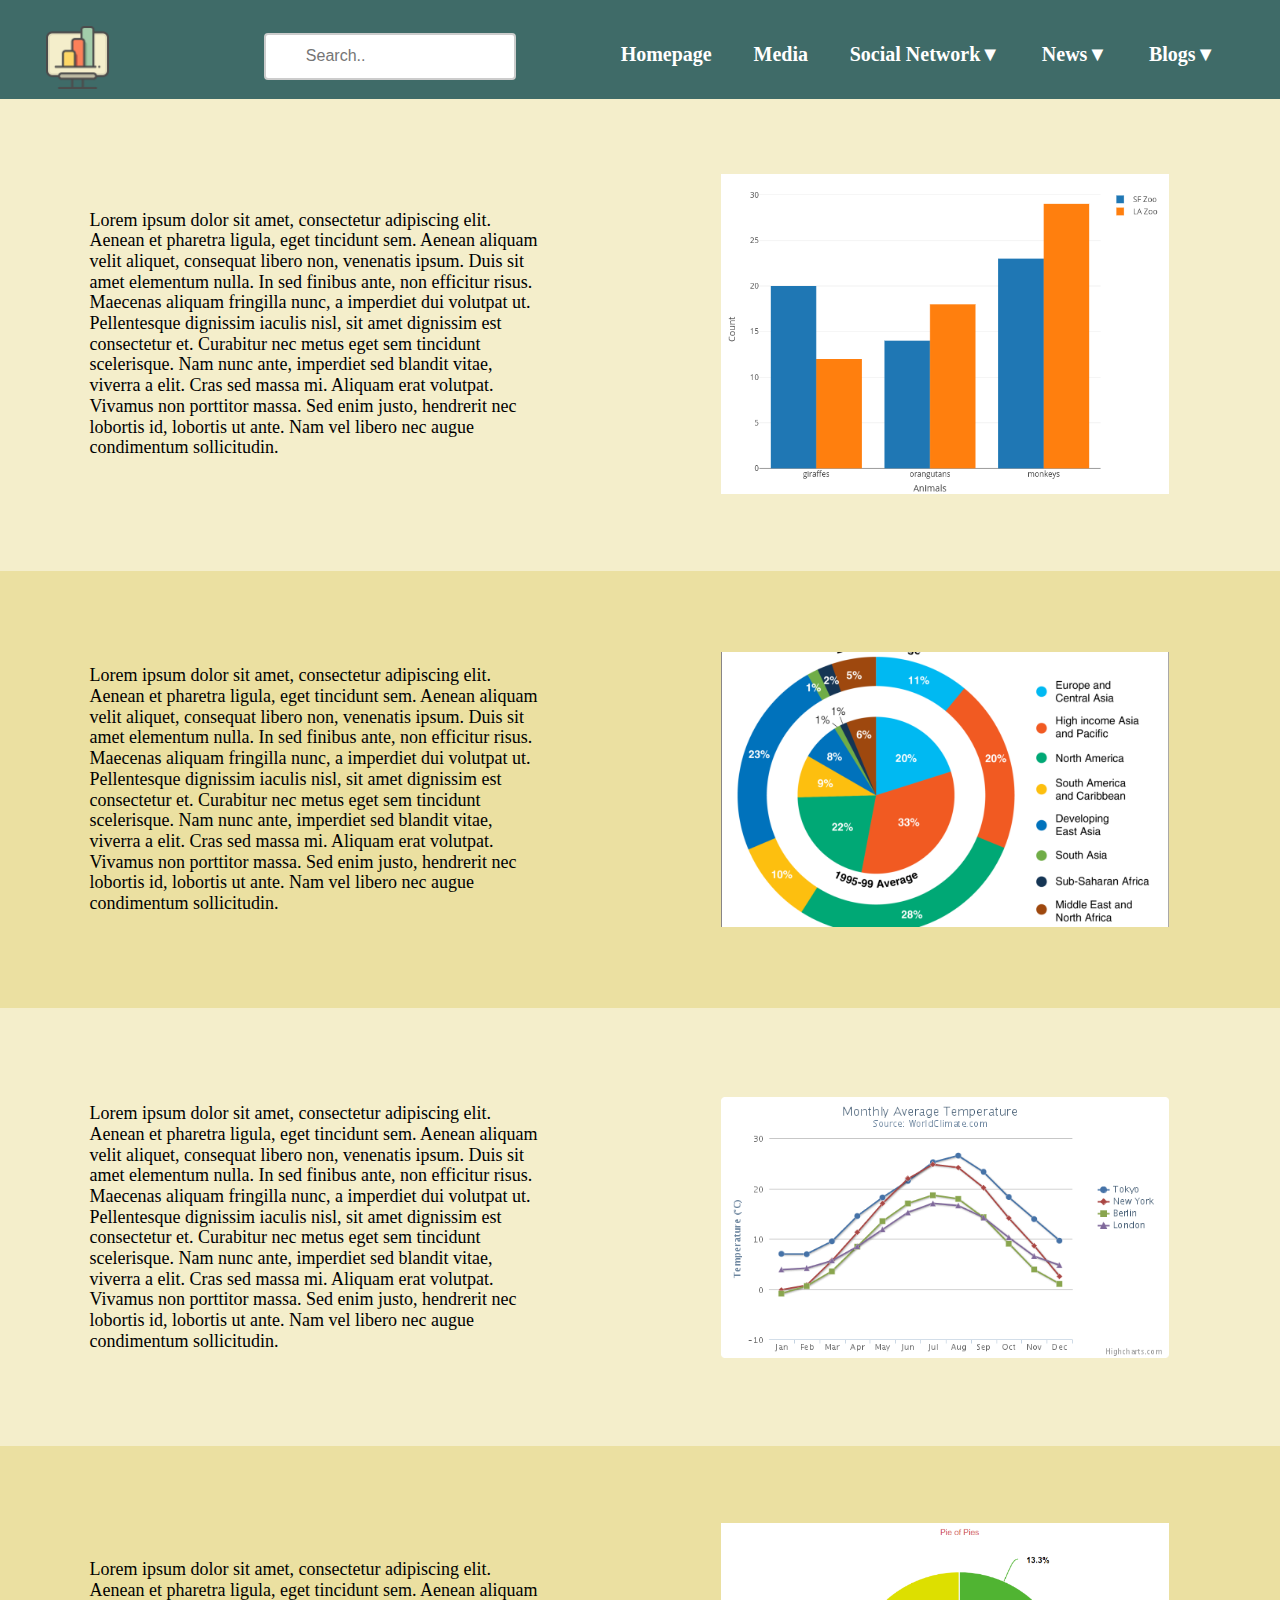
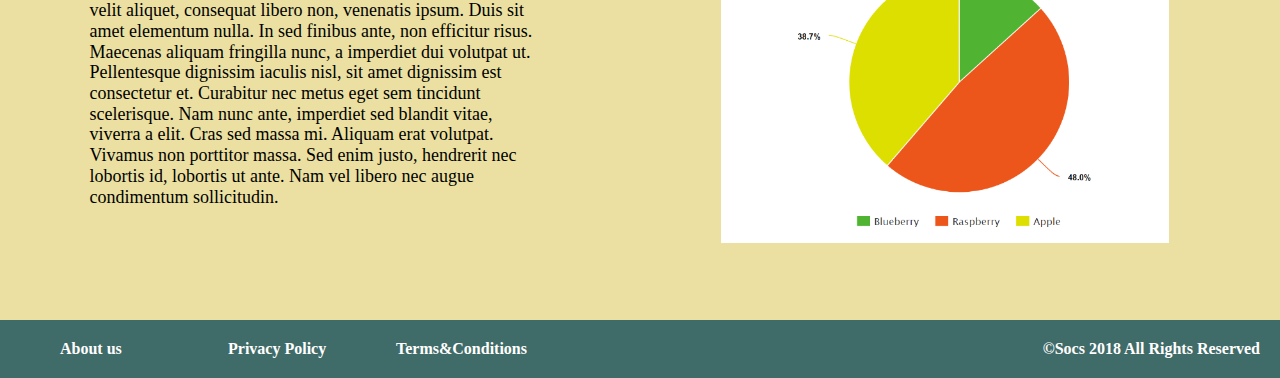
==== index.html @ c2e5ccc1 "Merge pull request #6 from Radu22/Project_1.0/Homepage" ====
<!DOCTYPE html>
<html lang="en">
<head>
	<title>HomePage</title>
	<meta http-equiv="Content-Type" content="text/html;charset=UTF-8">
	<link rel="stylesheet" type="text/css" href="stylesheets/styles.css">
	<link rel="icon" type="image/vnd.microsoft.icon" href="images/favicon.ico"/>

	<link rel="stylesheet" href="https://cdnjs.cloudflare.com/ajax/libs/font-awesome/4.7.0/css/font-awesome.min.css">
</head>
<body>

<div class="meniu">
        <ul class="nav">
        
	        <li class="pozaHeader">
	        	<img class="pozaHeader" src="images/logo.png" alt="logo"></li>
			<input type="text" placeholder="Search..">
			<li><a href="./index.html" id="homepage">Homepage </a></li>
			<li> <a href="./media.html">Media</a> </li>
        
	        	<li class="dropdown">Social Network&#9660;
					<ul class="dropdown-content ">
						<li><a href="">Users</a></li>
				        <li><a href="">Files</a></li>
				        <li><a href="">Events</a></li>
				        <li><a href="">Groups</a></li>
				        <li><a href="">Locations</a></li>
					</ul>
				</li>

	        	<li class="dropdown">News&#9660;
					<ul class="dropdown-content ">
						<li><a href="">Software</a></li>
				        <li><a href="">Hardware</a></li>
					</ul>
				</li>


	        	<li class="dropdown">Blogs&#9660;
					<ul class="dropdown-content ">
						<li><a href="">The most searched</a></li>
				        <li><a href="">By categories</a></li>
					</ul>
				</li>
     </ul>
</div>

<div id= "content">

	<div class="row">
		
		<div class="infoColumn">
			<p>Lorem ipsum dolor sit amet, consectetur adipiscing elit. Aenean et pharetra ligula, eget tincidunt sem. Aenean aliquam velit aliquet, consequat libero non, venenatis ipsum. Duis sit amet elementum nulla. In sed finibus ante, non efficitur risus. Maecenas aliquam fringilla nunc, a imperdiet dui volutpat ut. Pellentesque dignissim iaculis nisl, sit amet dignissim est consectetur et. Curabitur nec metus eget sem tincidunt scelerisque. Nam nunc ante, imperdiet sed blandit vitae, viverra a elit. Cras sed massa mi. Aliquam erat volutpat. Vivamus non porttitor massa. Sed enim justo, hendrerit nec lobortis id, lobortis ut ante. Nam vel libero nec augue condimentum sollicitudin.</p>
		</div>

		<div class="imageColumn">
			<img class="imageRow" src="images/bar_chart.png" alt="logo">
		</div>
	</div>

	<div class="row">
		
		<div class="infoColumn">
			<p>Lorem ipsum dolor sit amet, consectetur adipiscing elit. Aenean et pharetra ligula, eget tincidunt sem. Aenean aliquam velit aliquet, consequat libero non, venenatis ipsum. Duis sit amet elementum nulla. In sed finibus ante, non efficitur risus. Maecenas aliquam fringilla nunc, a imperdiet dui volutpat ut. Pellentesque dignissim iaculis nisl, sit amet dignissim est consectetur et. Curabitur nec metus eget sem tincidunt scelerisque. Nam nunc ante, imperdiet sed blandit vitae, viverra a elit. Cras sed massa mi. Aliquam erat volutpat. Vivamus non porttitor massa. Sed enim justo, hendrerit nec lobortis id, lobortis ut ante. Nam vel libero nec augue condimentum sollicitudin.</p>
		</div>

		<div class="imageColumn">
			<img class="imageRow" src="images/donut_chart.png" alt="logo">
		</div>
	</div>

	<div class="row">
		
		<div class="infoColumn">
			<p>Lorem ipsum dolor sit amet, consectetur adipiscing elit. Aenean et pharetra ligula, eget tincidunt sem. Aenean aliquam velit aliquet, consequat libero non, venenatis ipsum. Duis sit amet elementum nulla. In sed finibus ante, non efficitur risus. Maecenas aliquam fringilla nunc, a imperdiet dui volutpat ut. Pellentesque dignissim iaculis nisl, sit amet dignissim est consectetur et. Curabitur nec metus eget sem tincidunt scelerisque. Nam nunc ante, imperdiet sed blandit vitae, viverra a elit. Cras sed massa mi. Aliquam erat volutpat. Vivamus non porttitor massa. Sed enim justo, hendrerit nec lobortis id, lobortis ut ante. Nam vel libero nec augue condimentum sollicitudin.</p>
		</div>

		<div class="imageColumn">
			<img class="imageRow" src="images/line_chart.png" alt="logo">
		</div>
	</div>

	<div class="row">
		
		<div class="infoColumn">
			<p>Lorem ipsum dolor sit amet, consectetur adipiscing elit. Aenean et pharetra ligula, eget tincidunt sem. Aenean aliquam velit aliquet, consequat libero non, venenatis ipsum. Duis sit amet elementum nulla. In sed finibus ante, non efficitur risus. Maecenas aliquam fringilla nunc, a imperdiet dui volutpat ut. Pellentesque dignissim iaculis nisl, sit amet dignissim est consectetur et. Curabitur nec metus eget sem tincidunt scelerisque. Nam nunc ante, imperdiet sed blandit vitae, viverra a elit. Cras sed massa mi. Aliquam erat volutpat. Vivamus non porttitor massa. Sed enim justo, hendrerit nec lobortis id, lobortis ut ante. Nam vel libero nec augue condimentum sollicitudin.</p>
		</div>

		<div class="imageColumn">
			<img class="imageRow" src="images/pie_chart.png" alt="logo">
		</div>
	</div>

</div>

<footer>
	<ul class="footerSection">
		<li class="footerPages"><a href="">About us</a></li>
		<li class="footerPages"><a href="">Privacy Policy</a></li>
		<li class="footerPages"><a href="">Terms&Conditions</a></li>
		<li class="coppyright">&#169;Socs 2018 All Rights Reserved</li>
	</ul>
</footer>

</body>
</html>
---- stylesheets/styles.css ----
/*! normalize-scss | MIT/GPLv2 License | bit.ly/normalize-scss */
/* Document
   ========================================================================== */
/**
 * 1. Correct the line height in all browsers.
 * 2. Prevent adjustments of font size after orientation changes in
 *    IE on Windows Phone and in iOS.
 */
/* line 27, ../sass/partials/_normalize.scss */
html {
  line-height: 1.15;
  /* 1 */
  -ms-text-size-adjust: 100%;
  /* 2 */
  -webkit-text-size-adjust: 100%;
  /* 2 */
}

/* Sections
   ========================================================================== */
/**
 * Remove the margin in all browsers (opinionated).
 */
/* line 56, ../sass/partials/_normalize.scss */
body {
  margin: 0;
}

/**
 * Add the correct display in IE 9-.
 */
/* line 64, ../sass/partials/_normalize.scss */
article,
aside,
footer,
header,
nav,
section {
  display: block;
}

/**
 * Correct the font size and margin on `h1` elements within `section` and
 * `article` contexts in Chrome, Firefox, and Safari.
 */
/* line 78, ../sass/partials/_normalize.scss */
h1 {
  font-size: 2em;
  margin: 0.67em 0;
}

/* Grouping content
   ========================================================================== */
/**
 * Add the correct display in IE 9-.
 */
/* line 169, ../sass/partials/_normalize.scss */
figcaption,
figure {
  display: block;
}

/**
 * Add the correct margin in IE 8.
 */
/* line 178, ../sass/partials/_normalize.scss */
figure {
  margin: 1em 40px;
}

/**
 * 1. Add the correct box sizing in Firefox.
 * 2. Show the overflow in Edge and IE.
 */
/* line 192, ../sass/partials/_normalize.scss */
hr {
  box-sizing: content-box;
  /* 1 */
  height: 0;
  /* 1 */
  overflow: visible;
  /* 2 */
}

/**
 * Add the correct display in IE.
 */
/* line 202, ../sass/partials/_normalize.scss */
main {
  display: block;
}

/**
 * 1. Correct the inheritance and scaling of font size in all browsers.
 * 2. Correct the odd `em` font sizing in all browsers.
 */
/* line 222, ../sass/partials/_normalize.scss */
pre, code,
kbd,
samp {
  font-family: monospace, monospace;
  /* 1 */
  font-size: 1em;
  /* 2 */
}

/* Links
   ========================================================================== */
/**
 * 1. Remove the gray background on active links in IE 10.
 * 2. Remove gaps in links underline in iOS 8+ and Safari 8+.
 */
/* line 239, ../sass/partials/_normalize.scss */
a {
  background-color: transparent;
  /* 1 */
  -webkit-text-decoration-skip: objects;
  /* 2 */
}

/* Text-level semantics
   ========================================================================== */
/**
 * 1. Remove the bottom border in Chrome 57- and Firefox 39-.
 * 2. Add the correct text decoration in Chrome, Edge, IE, Opera, and Safari.
 */
/* line 252, ../sass/partials/_normalize.scss */
abbr[title] {
  border-bottom: none;
  /* 1 */
  text-decoration: underline;
  /* 2 */
  text-decoration: underline dotted;
  /* 2 */
}

/**
 * Prevent the duplicate application of `bolder` by the next rule in Safari 6.
 */
/* line 262, ../sass/partials/_normalize.scss */
b,
strong {
  font-weight: inherit;
}

/**
 * Add the correct font weight in Chrome, Edge, and Safari.
 */
/* line 271, ../sass/partials/_normalize.scss */
b,
strong {
  font-weight: bolder;
}

/**
 * Add the correct font style in Android 4.3-.
 */
/* line 286, ../sass/partials/_normalize.scss */
dfn {
  font-style: italic;
}

/**
 * Add the correct background and color in IE 9-.
 */
/* line 294, ../sass/partials/_normalize.scss */
mark {
  background-color: #ff0;
  color: #000;
}

/**
 * Add the correct font size in all browsers.
 */
/* line 303, ../sass/partials/_normalize.scss */
small {
  font-size: 80%;
}

/**
 * Prevent `sub` and `sup` elements from affecting the line height in
 * all browsers.
 */
/* line 312, ../sass/partials/_normalize.scss */
sub,
sup {
  font-size: 75%;
  line-height: 0;
  position: relative;
  vertical-align: baseline;
}

/* line 320, ../sass/partials/_normalize.scss */
sub {
  bottom: -0.25em;
}

/* line 324, ../sass/partials/_normalize.scss */
sup {
  top: -0.5em;
}

/* Embedded content
   ========================================================================== */
/**
 * Add the correct display in IE 9-.
 */
/* line 335, ../sass/partials/_normalize.scss */
audio,
video {
  display: inline-block;
}

/**
 * Add the correct display in iOS 4-7.
 */
/* line 344, ../sass/partials/_normalize.scss */
audio:not([controls]) {
  display: none;
  height: 0;
}

/**
 * Remove the border on images inside links in IE 10-.
 */
/* line 353, ../sass/partials/_normalize.scss */
img {
  border-style: none;
}

/**
 * Hide the overflow in IE.
 */
/* line 361, ../sass/partials/_normalize.scss */
svg:not(:root) {
  overflow: hidden;
}

/* Forms
   ========================================================================== */
/**
 * Known issues:
 * - `select`:
 *   By default, Chrome on OS X and Safari on OS X allow very limited styling of
 *   select, unless a border property is set. The default font weight on
 *   optgroup elements cannot safely be changed in Chrome on OSX and Safari on
 *   OS X.
 * - `[type="checkbox"]`:
 *   It is recommended that you do not style checkbox and radio inputs as
 *   Firefox's implementation does not respect box-sizing, padding, or width.
 * - `[type="number"]`:
 *   Certain font size values applied to number inputs cause the cursor style of
 *   the decrement button to change from `default` to `text`.
 * - `[type="search"]`:
 *   The search input is not fully stylable by default. In Chrome and Safari on
 *   OSX/iOS you can't control `font`, `padding`, `border`, or `background`. In
 *   Chrome and Safari on Windows you can't control `border` properly. It will
 *   apply `border-width` but will only show a border color (which cannot be
 *   controlled) for the outer 1px of that border. Applying
 *   `-webkit-appearance: textfield` addresses these issues without removing the
 *   benefits of search inputs (e.g. showing past searches). Safari (but not
 *   Chrome) will clip the cancel button on when it has padding (and `textfield`
 *   appearance).
 * - `::placeholder`:
 *   In Edge, placeholders will disappear on `relative` or `absolute` positioned
 *   `<input>` elements if you use `opacity` less than `1` due to a
 *   [bug](https://developer.microsoft.com/en-us/microsoft-edge/platform/issues/3901363/).
 */
/**
 * 1. Change the font styles in all browsers (opinionated).
 * 2. Remove the margin in Firefox and Safari.
 */
/* line 402, ../sass/partials/_normalize.scss */
button,
input,
optgroup,
select,
textarea {
  line-height: 1.15;
  /* 1 */
  font-family: sans-serif;
  /* 1 */
  font-size: 100%;
  /* 1 */
  margin: 0;
  /* 2 */
}

/**
 * Show the overflow in IE.
 */
/* line 422, ../sass/partials/_normalize.scss */
button {
  overflow: visible;
}

/**
 * Remove the inheritance of text transform in Edge, Firefox, and IE.
 * 1. Remove the inheritance of text transform in Firefox.
 */
/* line 431, ../sass/partials/_normalize.scss */
button,
select {
  /* 1 */
  text-transform: none;
}

/**
 * 1. Prevent a WebKit bug where (2) destroys native `audio` and `video`
 *    controls in Android 4.
 * 2. Correct the inability to style clickable types in iOS and Safari.
 */
/* line 442, ../sass/partials/_normalize.scss */
button,
html [type="button"],
[type="reset"],
[type="submit"] {
  -webkit-appearance: button;
  /* 2 */
}

/* line 449, ../sass/partials/_normalize.scss */
button,
[type="button"],
[type="reset"],
[type="submit"] {
  /**
   * Remove the inner border and padding in Firefox.
   */
  /**
   * Restore the focus styles unset by the previous rule.
   */
}
/* line 458, ../sass/partials/_normalize.scss */
button::-moz-focus-inner,
[type="button"]::-moz-focus-inner,
[type="reset"]::-moz-focus-inner,
[type="submit"]::-moz-focus-inner {
  border-style: none;
  padding: 0;
}
/* line 467, ../sass/partials/_normalize.scss */
button:-moz-focusring,
[type="button"]:-moz-focusring,
[type="reset"]:-moz-focusring,
[type="submit"]:-moz-focusring {
  outline: 1px dotted ButtonText;
}

/**
 * Show the overflow in Edge.
 */
/* line 476, ../sass/partials/_normalize.scss */
input {
  overflow: visible;
}

/**
 * 1. Add the correct box sizing in IE 10-.
 * 2. Remove the padding in IE 10-.
 */
/* line 485, ../sass/partials/_normalize.scss */
[type="checkbox"],
[type="radio"] {
  box-sizing: border-box;
  /* 1 */
  padding: 0;
  /* 2 */
}

/**
 * Correct the cursor style of increment and decrement buttons in Chrome.
 */
/* line 495, ../sass/partials/_normalize.scss */
[type="number"]::-webkit-inner-spin-button,
[type="number"]::-webkit-outer-spin-button {
  height: auto;
}

/**
 * 1. Correct the odd appearance in Chrome and Safari.
 * 2. Correct the outline style in Safari.
 */
/* line 505, ../sass/partials/_normalize.scss */
[type="search"] {
  -webkit-appearance: textfield;
  /* 1 */
  outline-offset: -2px;
  /* 2 */
  /**
   * Remove the inner padding and cancel buttons in Chrome and Safari on macOS.
   */
}
/* line 513, ../sass/partials/_normalize.scss */
[type="search"]::-webkit-search-cancel-button, [type="search"]::-webkit-search-decoration {
  -webkit-appearance: none;
}

/**
 * 1. Correct the inability to style clickable types in iOS and Safari.
 * 2. Change font properties to `inherit` in Safari.
 */
/* line 524, ../sass/partials/_normalize.scss */
::-webkit-file-upload-button {
  -webkit-appearance: button;
  /* 1 */
  font: inherit;
  /* 2 */
}

/**
 * Correct the padding in Firefox.
 */
/* line 533, ../sass/partials/_normalize.scss */
fieldset {
  padding: 0.35em 0.75em 0.625em;
}

/**
 * 1. Correct the text wrapping in Edge and IE.
 * 2. Correct the color inheritance from `fieldset` elements in IE.
 * 3. Remove the padding so developers are not caught out when they zero out
 *    `fieldset` elements in all browsers.
 */
/* line 544, ../sass/partials/_normalize.scss */
legend {
  box-sizing: border-box;
  /* 1 */
  display: table;
  /* 1 */
  max-width: 100%;
  /* 1 */
  padding: 0;
  /* 3 */
  color: inherit;
  /* 2 */
  white-space: normal;
  /* 1 */
}

/**
 * 1. Add the correct display in IE 9-.
 * 2. Add the correct vertical alignment in Chrome, Firefox, and Opera.
 */
/* line 558, ../sass/partials/_normalize.scss */
progress {
  display: inline-block;
  /* 1 */
  vertical-align: baseline;
  /* 2 */
}

/**
 * Remove the default vertical scrollbar in IE.
 */
/* line 567, ../sass/partials/_normalize.scss */
textarea {
  overflow: auto;
}

/* Interactive
   ========================================================================== */
/*
 * Add the correct display in Edge, IE, and Firefox.
 */
/* line 578, ../sass/partials/_normalize.scss */
details {
  display: block;
}

/*
 * Add the correct display in all browsers.
 */
/* line 586, ../sass/partials/_normalize.scss */
summary {
  display: list-item;
}

/*
 * Add the correct display in IE 9-.
 */
/* line 595, ../sass/partials/_normalize.scss */
menu {
  display: block;
}

/* Scripting
   ========================================================================== */
/**
 * Add the correct display in IE 9-.
 */
/* line 626, ../sass/partials/_normalize.scss */
canvas {
  display: inline-block;
}

/**
 * Add the correct display in IE.
 */
/* line 634, ../sass/partials/_normalize.scss */
template {
  display: none;
}

/* Hidden
   ========================================================================== */
/**
 * Add the correct display in IE 10-.
 */
/* line 645, ../sass/partials/_normalize.scss */
[hidden] {
  display: none;
}

/*Header*/
/* line 7, ../sass/styles.scss */
.meniu {
  position: fixed;
  top: 0;
  left: 0;
  right: 0;
  z-index: 9999;
  width: 100%;
  margin-left: auto;
  margin-right: auto;
  background-color: #3f6b68;
}

/* line 20, ../sass/styles.scss */
.nav {
  list-style: none;
  text-align: center;
  margin: 16px 0 0 0;
  padding-left: 10px;
  padding-right: 10px;
}
/* line 28, ../sass/styles.scss */
.nav #homepage {
  padding-left: 0;
}
/* line 32, ../sass/styles.scss */
.nav li {
  display: inline;
}
/* line 36, ../sass/styles.scss */
.nav li a {
  display: inline-block;
  padding: 1.5%;
  font-family: "Copperplate";
  font-size: 20px;
  font-style: normal;
  font-variant: normal;
  font-weight: bold;
  line-height: 24px;
  text-decoration: none;
  color: #FFF;
}
/* line 49, ../sass/styles.scss */
.nav li a:hover {
  background-color: #528b87;
}

/* line 58, ../sass/styles.scss */
.pozaHeader {
  vertical-align: middle;
  padding: 10px 0px;
  width: 5%;
  margin-right: 2%;
}

/* line 66, ../sass/styles.scss */
li.dropdown {
  position: relative;
  display: inline-block;
  padding: 1.5%;
  font-family: "Copperplate";
  font-size: 20px;
  font-style: normal;
  font-variant: normal;
  font-weight: bold;
  line-height: 20px;
  text-decoration: none;
  color: #FFF;
}
/* line 82, ../sass/styles.scss */
li.dropdown:hover .dropdown-content {
  display: block;
}

/* line 89, ../sass/styles.scss */
ul.dropdown-content {
  display: none;
  position: absolute;
  background-color: #3f6b68;
  min-width: auto;
  box-shadow: 0px 8px 16px 0px rgba(0, 0, 0, 0.2);
  padding: 12px 16px;
  z-index: 1;
  font-family: "Copperplate";
  color: #558C89;
  font-size: 20px;
  font-weight: bold;
  line-height: 20px;
  text-decoration: none;
  margin-top: 10px;
}
/* line 106, ../sass/styles.scss */
ul.dropdown-content li a {
  display: block;
  line-height: 40px;
  text-align: center;
  margin: auto;
  white-space: nowrap;
}
/* line 115, ../sass/styles.scss */
ul.dropdown-content ul {
  text-align: center;
}
/* line 120, ../sass/styles.scss */
ul.dropdown-content li:hover {
  background-color: #528b87;
}

/* line 126, ../sass/styles.scss */
input[type=text] {
  width: 20%;
  box-sizing: border-box;
  border: 2px solid #ccc;
  border-radius: 4px;
  font-size: 16px;
  background-color: white;
  background-position: 10px 10px;
  background-repeat: no-repeat;
  padding: 12px 20px 12px 40px;
  margin: 0 8%;
}

/*End-Header*/
/*HomePage*/
/* line 144, ../sass/styles.scss */
#content {
  margin-top: 97px;
}
/* line 148, ../sass/styles.scss */
#content .row {
  width: 100%;
  margin: 0 auto;
}
/* line 153, ../sass/styles.scss */
#content .row .infoColumn, #content .row .imageColumn {
  width: 35%;
  display: inline-block;
  padding: 6% 7%;
  vertical-align: middle;
}
/* line 160, ../sass/styles.scss */
#content .row .infoColumn p, #content .row .imageColumn p {
  font-size: 18px;
}
/* line 165, ../sass/styles.scss */
#content .row .imageRow {
  float: right;
  width: 100%;
  height: 100%;
}
/* line 171, ../sass/styles.scss */
#content .row:nth-child(odd) {
  background: #F4EECB;
}
/* line 175, ../sass/styles.scss */
#content .row:nth-child(even) {
  background: #ebe0a1;
}

/*End-HomePage*/
/*Footer*/
/* line 188, ../sass/styles.scss */
ul.footerSection {
  background: #3f6b68;
  margin: 0;
  list-style: none;
  min-height: 50px;
}
/* line 197, ../sass/styles.scss */
ul.footerSection li.footerPages {
  display: inline-block;
  margin: 20px;
  font-weight: 600;
  text-decoration: none;
  width: 10%;
}
/* line 204, ../sass/styles.scss */
ul.footerSection li.footerPages a {
  text-decoration: none;
  color: #FFF;
  line-height: 15px;
}
/* line 209, ../sass/styles.scss */
ul.footerSection li.footerPages a:hover {
  background-color: #528b87;
}
/* line 215, ../sass/styles.scss */
ul.footerSection li.coppyright {
  display: inline-block;
  float: right;
  color: #FFF;
  margin: 20px;
  font-weight: 600;
}

/*End-Footer*/
/*
*
*     Media page
*
*/
/* line 236, ../sass/styles.scss */
.media-container {
  margin-top: 165px;
  max-width: 100%;
  height: auto;
  margin-left: 50px;
}
/* line 242, ../sass/styles.scss */
.media-container h2 {
  padding: 20px;
  text-align: center;
  font-family: 'Baloo Bhaijaan', cursive;
  font-weight: 200;
  letter-spacing: 2px;
  font-size: 28px;
  text-shadow: 1px 1px purple;
  background-color: rgba(143, 175, 153, 0.555);
  border: 2px solid black;
  border-radius: 10%;
  width: 60%;
  margin-left: 230px;
}
/* line 257, ../sass/styles.scss */
.media-container .wrapper {
  display: flex;
  flex-direction: row;
  flex-wrap: wrap;
  justify-content: space-between;
}
/* line 263, ../sass/styles.scss */
.media-container .wrapper ul {
  padding: 0;
  margin-top: 20px;
  width: 40%;
}
/* line 268, ../sass/styles.scss */
.media-container .wrapper ul .media-list-item {
  font-family: Arvo, serif;
  font-size: 15px;
  margin-top: 30px;
  list-style-type: none;
  padding: 20px;
  border: .5px solid black;
  box-shadow: 3px 3px #888888;
  cursor: pointer;
  white-space: nowrap;
  overflow: hidden;
  text-overflow: ellipsis;
}
/* line 281, ../sass/styles.scss */
.media-container .wrapper ul .media-list-item:hover {
  background-color: #8ab9b6;
  border-radius: 35%;
  overflow: visible;
  white-space: normal;
}
/* line 287, ../sass/styles.scss */
.media-container .wrapper ul .media-list-item a {
  text-decoration: none;
  color: black;
}
/* line 294, ../sass/styles.scss */
.media-container .wrapper img {
  align-self: flex-end;
  margin-right: 30px;
  margin-bottom: 60px;
}
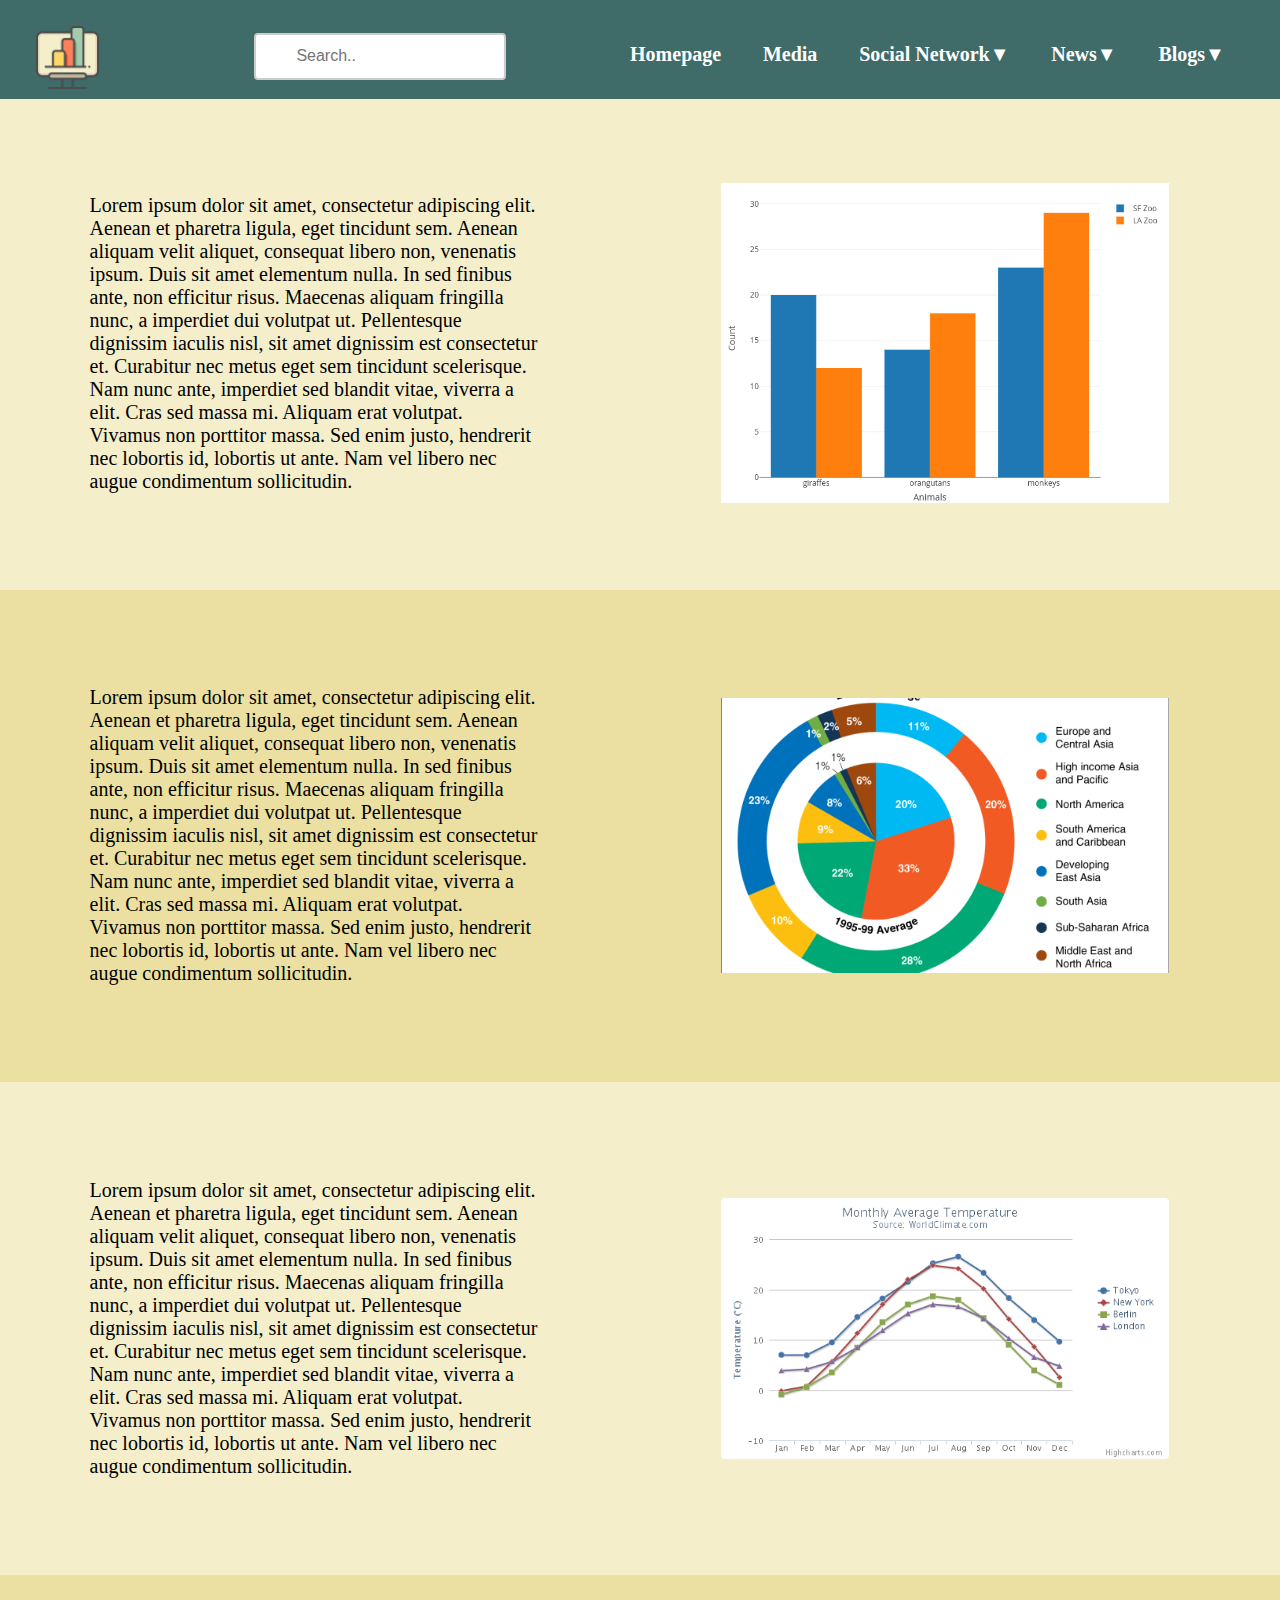
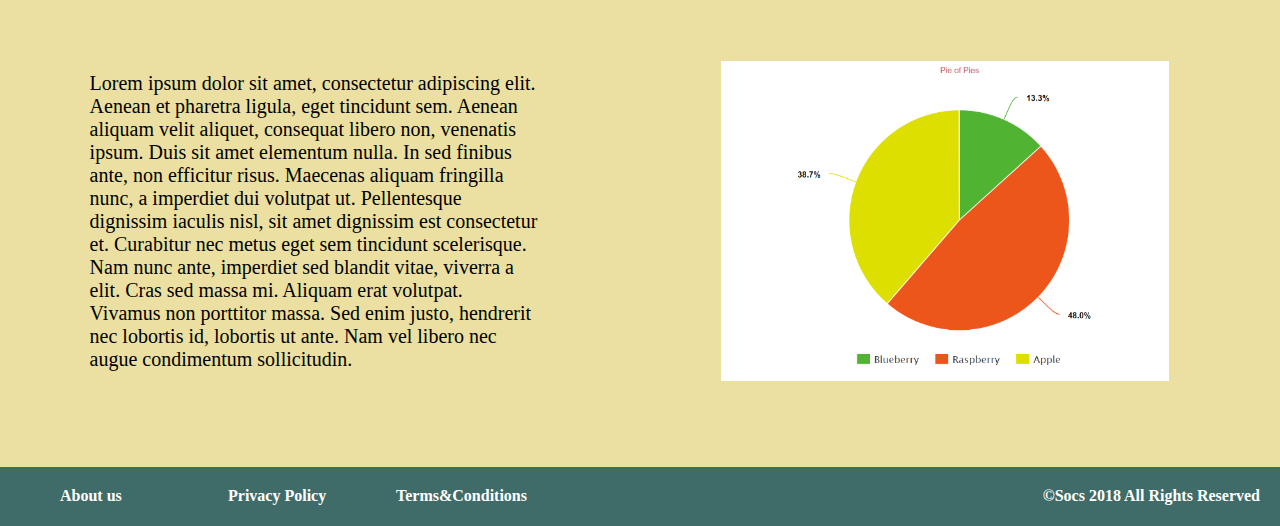
==== commit aa7bf3e6: "Minor fixes" ====
--- a/index.html
+++ b/index.html
@@ -15,7 +15,7 @@
         
 	        <li class="pozaHeader">
 	        	<img class="pozaHeader" src="images/logo.png" alt="logo"></li>
-			<input type="text" placeholder="Search..">
+			<li><input type="text" placeholder="Search.."></li>
 			<li><a href="./index.html" id="homepage">Homepage </a></li>
 			<li> <a href="./media.html">Media</a> </li>
         
--- a/stylesheets/styles.css
+++ b/stylesheets/styles.css
@@ -535,14 +535,10 @@
   padding-right: 10px;
 }
 /* line 28, ../sass/styles.scss */
-.nav #homepage {
-  padding-left: 0;
-}
-/* line 32, ../sass/styles.scss */
 .nav li {
   display: inline;
 }
-/* line 36, ../sass/styles.scss */
+/* line 32, ../sass/styles.scss */
 .nav li a {
   display: inline-block;
   padding: 1.5%;
@@ -555,12 +551,12 @@
   text-decoration: none;
   color: #FFF;
 }
-/* line 49, ../sass/styles.scss */
+/* line 45, ../sass/styles.scss */
 .nav li a:hover {
   background-color: #528b87;
 }
 
-/* line 58, ../sass/styles.scss */
+/* line 54, ../sass/styles.scss */
 .pozaHeader {
   vertical-align: middle;
   padding: 10px 0px;
@@ -568,7 +564,7 @@
   margin-right: 2%;
 }
 
-/* line 66, ../sass/styles.scss */
+/* line 62, ../sass/styles.scss */
 li.dropdown {
   position: relative;
   display: inline-block;
@@ -582,12 +578,12 @@
   text-decoration: none;
   color: #FFF;
 }
-/* line 82, ../sass/styles.scss */
+/* line 78, ../sass/styles.scss */
 li.dropdown:hover .dropdown-content {
   display: block;
 }
 
-/* line 89, ../sass/styles.scss */
+/* line 85, ../sass/styles.scss */
 ul.dropdown-content {
   display: none;
   position: absolute;
@@ -604,7 +600,7 @@
   text-decoration: none;
   margin-top: 10px;
 }
-/* line 106, ../sass/styles.scss */
+/* line 102, ../sass/styles.scss */
 ul.dropdown-content li a {
   display: block;
   line-height: 40px;
@@ -612,16 +608,16 @@
   margin: auto;
   white-space: nowrap;
 }
-/* line 115, ../sass/styles.scss */
+/* line 111, ../sass/styles.scss */
 ul.dropdown-content ul {
   text-align: center;
 }
-/* line 120, ../sass/styles.scss */
+/* line 116, ../sass/styles.scss */
 ul.dropdown-content li:hover {
   background-color: #528b87;
 }
 
-/* line 126, ../sass/styles.scss */
+/* line 122, ../sass/styles.scss */
 input[type=text] {
   width: 20%;
   box-sizing: border-box;
@@ -637,51 +633,51 @@
 
 /*End-Header*/
 /*HomePage*/
-/* line 144, ../sass/styles.scss */
+/* line 140, ../sass/styles.scss */
 #content {
   margin-top: 97px;
 }
-/* line 148, ../sass/styles.scss */
+/* line 144, ../sass/styles.scss */
 #content .row {
   width: 100%;
   margin: 0 auto;
 }
-/* line 153, ../sass/styles.scss */
+/* line 149, ../sass/styles.scss */
 #content .row .infoColumn, #content .row .imageColumn {
   width: 35%;
   display: inline-block;
   padding: 6% 7%;
   vertical-align: middle;
 }
-/* line 160, ../sass/styles.scss */
+/* line 156, ../sass/styles.scss */
 #content .row .infoColumn p, #content .row .imageColumn p {
-  font-size: 18px;
-}
-/* line 165, ../sass/styles.scss */
+  font-size: 20px;
+}
+/* line 161, ../sass/styles.scss */
 #content .row .imageRow {
   float: right;
   width: 100%;
   height: 100%;
 }
-/* line 171, ../sass/styles.scss */
+/* line 167, ../sass/styles.scss */
 #content .row:nth-child(odd) {
   background: #F4EECB;
 }
-/* line 175, ../sass/styles.scss */
+/* line 171, ../sass/styles.scss */
 #content .row:nth-child(even) {
   background: #ebe0a1;
 }
 
 /*End-HomePage*/
 /*Footer*/
-/* line 188, ../sass/styles.scss */
+/* line 184, ../sass/styles.scss */
 ul.footerSection {
   background: #3f6b68;
   margin: 0;
   list-style: none;
   min-height: 50px;
 }
-/* line 197, ../sass/styles.scss */
+/* line 193, ../sass/styles.scss */
 ul.footerSection li.footerPages {
   display: inline-block;
   margin: 20px;
@@ -689,17 +685,17 @@
   text-decoration: none;
   width: 10%;
 }
-/* line 204, ../sass/styles.scss */
+/* line 200, ../sass/styles.scss */
 ul.footerSection li.footerPages a {
   text-decoration: none;
   color: #FFF;
   line-height: 15px;
 }
-/* line 209, ../sass/styles.scss */
+/* line 205, ../sass/styles.scss */
 ul.footerSection li.footerPages a:hover {
   background-color: #528b87;
 }
-/* line 215, ../sass/styles.scss */
+/* line 211, ../sass/styles.scss */
 ul.footerSection li.coppyright {
   display: inline-block;
   float: right;
@@ -714,15 +710,16 @@
 *     Media page
 *
 */
-/* line 236, ../sass/styles.scss */
+/* line 232, ../sass/styles.scss */
 .media-container {
   margin-top: 165px;
   max-width: 100%;
   height: auto;
   margin-left: 50px;
 }
-/* line 242, ../sass/styles.scss */
+/* line 238, ../sass/styles.scss */
 .media-container h2 {
+  color: #646464;
   padding: 20px;
   text-align: center;
   font-family: 'Baloo Bhaijaan', cursive;
@@ -730,26 +727,25 @@
   letter-spacing: 2px;
   font-size: 28px;
   text-shadow: 1px 1px purple;
-  background-color: rgba(143, 175, 153, 0.555);
-  border: 2px solid black;
+  border: 0.5px solid #b88ab9;
   border-radius: 10%;
   width: 60%;
   margin-left: 230px;
 }
-/* line 257, ../sass/styles.scss */
+/* line 254, ../sass/styles.scss */
 .media-container .wrapper {
   display: flex;
   flex-direction: row;
   flex-wrap: wrap;
   justify-content: space-between;
 }
-/* line 263, ../sass/styles.scss */
+/* line 260, ../sass/styles.scss */
 .media-container .wrapper ul {
   padding: 0;
   margin-top: 20px;
   width: 40%;
 }
-/* line 268, ../sass/styles.scss */
+/* line 265, ../sass/styles.scss */
 .media-container .wrapper ul .media-list-item {
   font-family: Arvo, serif;
   font-size: 15px;
@@ -763,19 +759,19 @@
   overflow: hidden;
   text-overflow: ellipsis;
 }
-/* line 281, ../sass/styles.scss */
+/* line 278, ../sass/styles.scss */
 .media-container .wrapper ul .media-list-item:hover {
   background-color: #8ab9b6;
   border-radius: 35%;
   overflow: visible;
   white-space: normal;
 }
-/* line 287, ../sass/styles.scss */
+/* line 284, ../sass/styles.scss */
 .media-container .wrapper ul .media-list-item a {
   text-decoration: none;
   color: black;
 }
-/* line 294, ../sass/styles.scss */
+/* line 291, ../sass/styles.scss */
 .media-container .wrapper img {
   align-self: flex-end;
   margin-right: 30px;
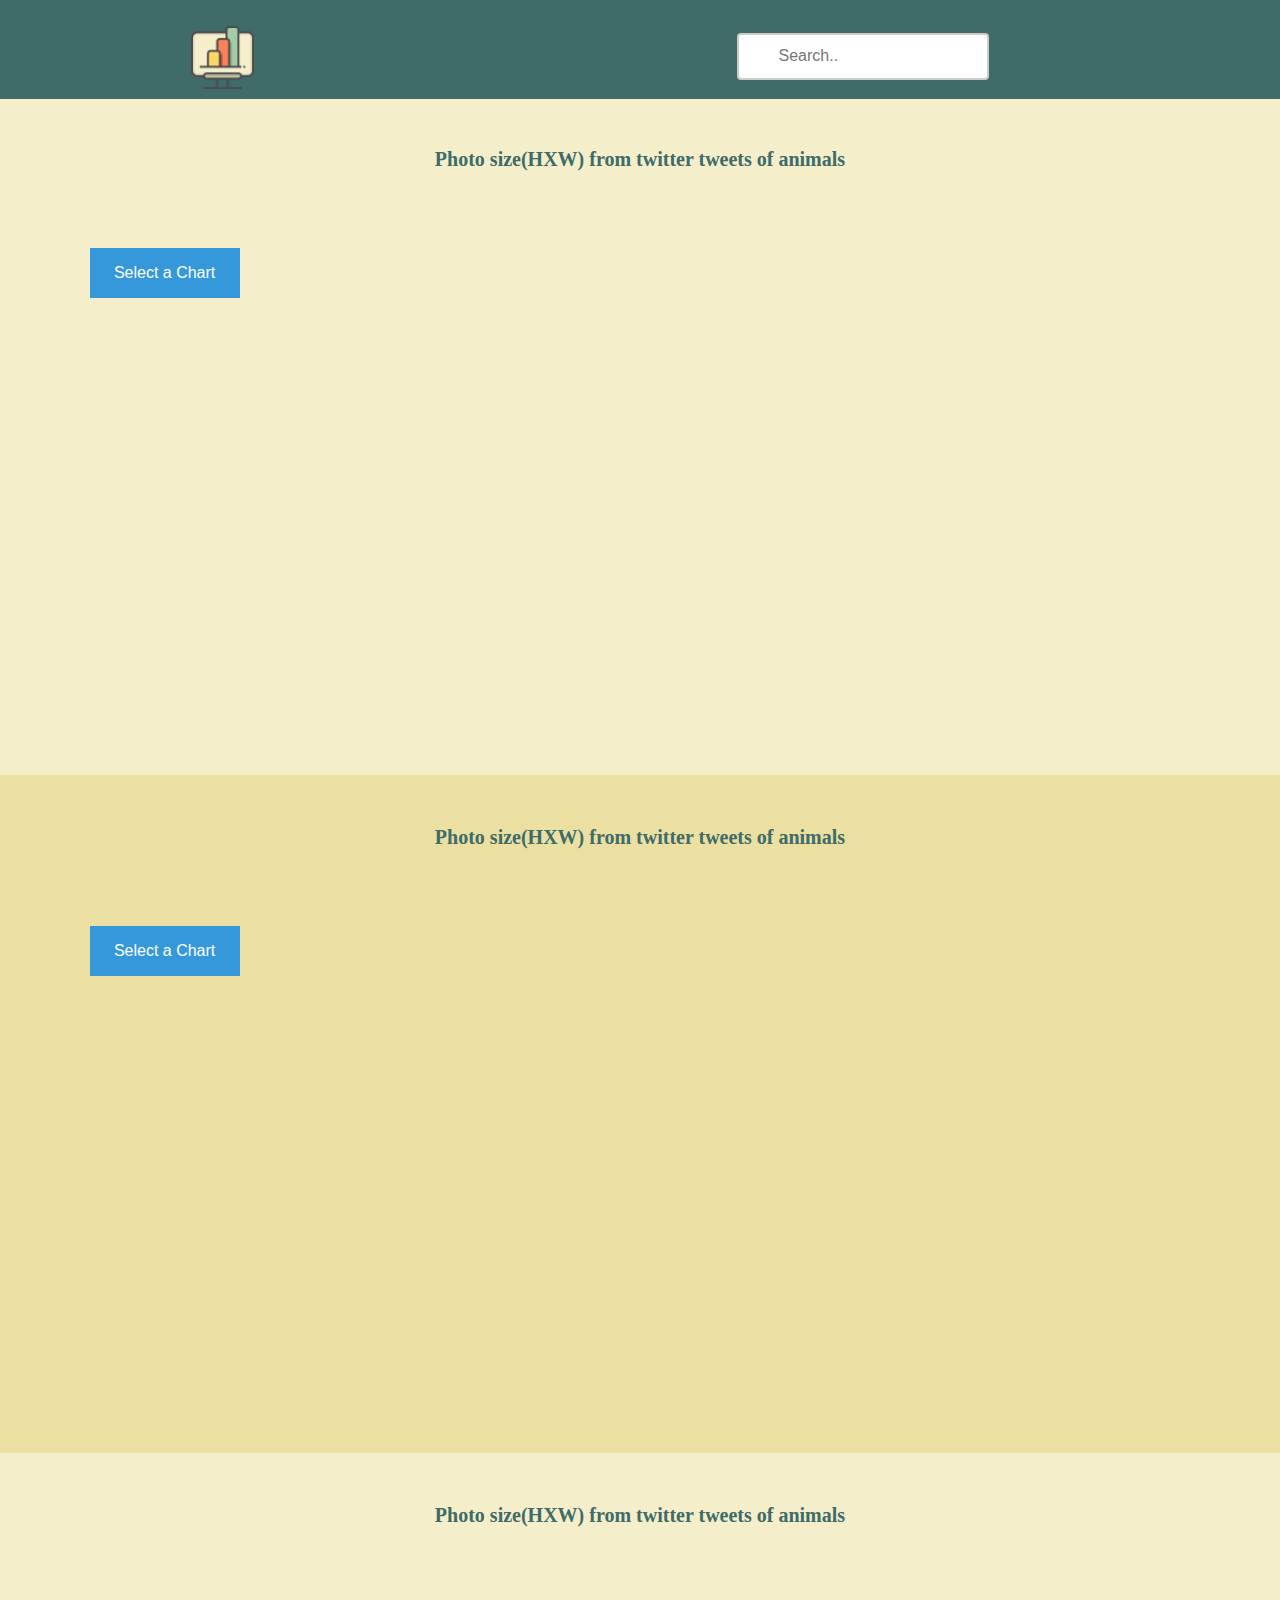
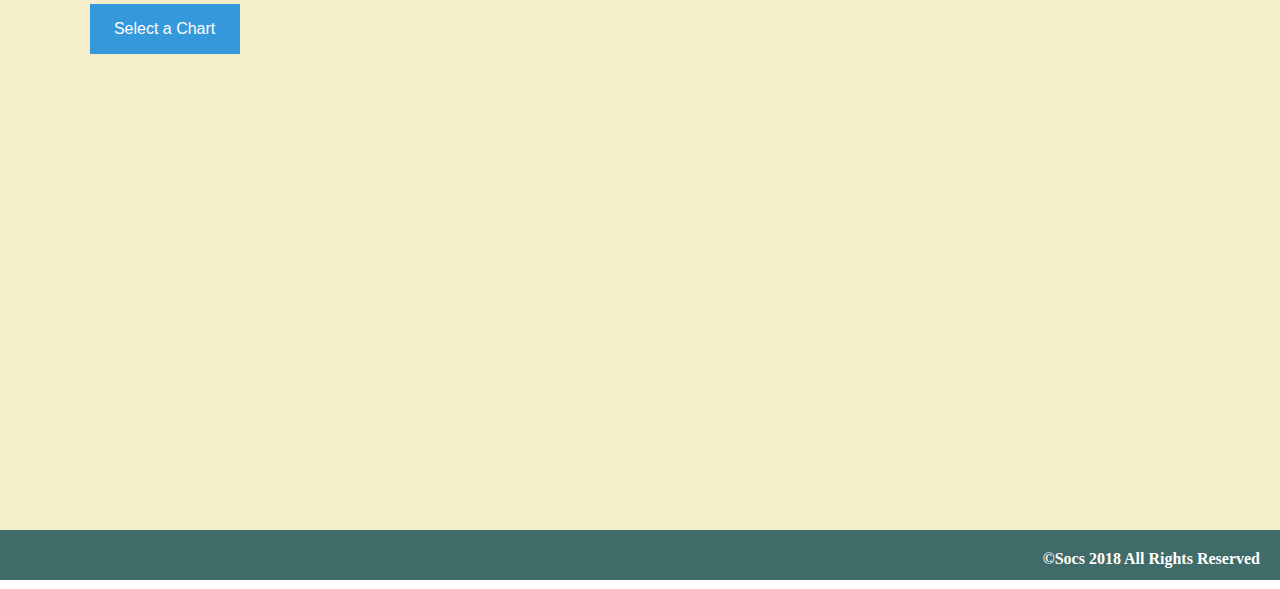
==== commit 369ea025: "Adding charts" ====
--- a/index.html
+++ b/index.html
@@ -1,107 +1,100 @@
 <!DOCTYPE html>
 <html lang="en">
+
 <head>
 	<title>HomePage</title>
 	<meta http-equiv="Content-Type" content="text/html;charset=UTF-8">
 	<link rel="stylesheet" type="text/css" href="stylesheets/styles.css">
-	<link rel="icon" type="image/vnd.microsoft.icon" href="images/favicon.ico"/>
+	<link rel="stylesheet" type="text/css" href="stylesheets/styless.css">
+	<link rel="icon" type="image/vnd.microsoft.icon" href="images/favicon.ico" />
 
 	<link rel="stylesheet" href="https://cdnjs.cloudflare.com/ajax/libs/font-awesome/4.7.0/css/font-awesome.min.css">
 </head>
+
 <body>
 
-<div class="meniu">
-        <ul class="nav">
-        
-	        <li class="pozaHeader">
-	        	<img class="pozaHeader" src="images/logo.png" alt="logo"></li>
-			<li><input type="text" placeholder="Search.."></li>
-			<li><a href="./index.html" id="homepage">Homepage </a></li>
-			<li> <a href="./media.html">Media</a> </li>
-        
-	        	<li class="dropdown">Social Network&#9660;
-					<ul class="dropdown-content ">
-						<li><a href="">Users</a></li>
-				        <li><a href="">Files</a></li>
-				        <li><a href="">Events</a></li>
-				        <li><a href="">Groups</a></li>
-				        <li><a href="">Locations</a></li>
-					</ul>
-				</li>
+	<div class="meniu">
+		<ul class="nav">
 
-	        	<li class="dropdown">News&#9660;
-					<ul class="dropdown-content ">
-						<li><a href="">Software</a></li>
-				        <li><a href="">Hardware</a></li>
-					</ul>
-				</li>
+			<li class="pozaHeader">
+				<img class="pozaHeader" src="images/logo.png" alt="logo"></li>
+			<li><input id="header-search" type="text" placeholder="Search.."></li>
+
+		</ul>
+	</div>
+
+	<div id="content">
+
+		<div class="row">
+			<p>Photo size(HXW) from twitter tweets of animals </p>
+			<div class="infoColumn">
+
+				<div class="dropdown">
+					<button onclick="myFunction()" class="dropbtn">Select a Chart</button>
+					<div id="myDropdown1" class="dropdown-content">
+						<a href="#home">Bar Chart</a>
+						<a href="#about">Donut Chart</a>
+						<a href="#contact">Contact</a>
+					</div>
+				</div>
+			</div>
+
+			<div class="imageColumn">
+				<div id="chart"></div>
+			</div>
+		</div>
+
+		<div class="row">
+				<p>Photo size(HXW) from twitter tweets of animals </p>
+				<div class="infoColumn">
+	
+					<div class="dropdown">
+						<button onclick="myFunction()" class="dropbtn">Select a Chart</button>
+						<div id="myDropdown2" class="dropdown-content">
+							<a href="#home">Bar Chart</a>
+							<a href="#about">Donut Chart</a>
+							<a href="#contact">Contact</a>
+						</div>
+					</div>
+				</div>
+	
+				<div class="imageColumn">
+					<div id="chart"></div>
+				</div>
+			</div>
+
+		<div class="row">
+			<p>Photo size(HXW) from twitter tweets of animals </p>
+			<div class="infoColumn">
+
+				<div class="dropdown">
+					<button onclick="myFunction()" class="dropbtn">Select a Chart</button>
+					<div id="myDropdown3" class="dropdown-content">
+						<a href="#home">Bar Chart</a>
+						<a href="#about">Donut Chart</a>
+						<a href="#contact">Contact</a>
+					</div>
+				</div>
+			</div>
+
+			<div class="imageColumn">
+				<div id="chart"></div>
+			</div>
+		</div>
+
+	</div>
+
+	<footer>
+		<ul class="footerSection">
+			<li class="coppyright">&#169;Socs 2018 All Rights Reserved</li>
+		</ul>
+	</footer>
 
 
-	        	<li class="dropdown">Blogs&#9660;
-					<ul class="dropdown-content ">
-						<li><a href="">The most searched</a></li>
-				        <li><a href="">By categories</a></li>
-					</ul>
-				</li>
-     </ul>
-</div>
 
-<div id= "content">
+	<script src="scripts/bar.js"></script>
+	<script src="scripts/canvas-script.js"></script>
+	<script src="scripts/dropdown.js"></script>
+</body>
 
-	<div class="row">
-		
-		<div class="infoColumn">
-			<p>Lorem ipsum dolor sit amet, consectetur adipiscing elit. Aenean et pharetra ligula, eget tincidunt sem. Aenean aliquam velit aliquet, consequat libero non, venenatis ipsum. Duis sit amet elementum nulla. In sed finibus ante, non efficitur risus. Maecenas aliquam fringilla nunc, a imperdiet dui volutpat ut. Pellentesque dignissim iaculis nisl, sit amet dignissim est consectetur et. Curabitur nec metus eget sem tincidunt scelerisque. Nam nunc ante, imperdiet sed blandit vitae, viverra a elit. Cras sed massa mi. Aliquam erat volutpat. Vivamus non porttitor massa. Sed enim justo, hendrerit nec lobortis id, lobortis ut ante. Nam vel libero nec augue condimentum sollicitudin.</p>
-		</div>
-
-		<div class="imageColumn">
-			<img class="imageRow" src="images/bar_chart.png" alt="logo">
-		</div>
-	</div>
-
-	<div class="row">
-		
-		<div class="infoColumn">
-			<p>Lorem ipsum dolor sit amet, consectetur adipiscing elit. Aenean et pharetra ligula, eget tincidunt sem. Aenean aliquam velit aliquet, consequat libero non, venenatis ipsum. Duis sit amet elementum nulla. In sed finibus ante, non efficitur risus. Maecenas aliquam fringilla nunc, a imperdiet dui volutpat ut. Pellentesque dignissim iaculis nisl, sit amet dignissim est consectetur et. Curabitur nec metus eget sem tincidunt scelerisque. Nam nunc ante, imperdiet sed blandit vitae, viverra a elit. Cras sed massa mi. Aliquam erat volutpat. Vivamus non porttitor massa. Sed enim justo, hendrerit nec lobortis id, lobortis ut ante. Nam vel libero nec augue condimentum sollicitudin.</p>
-		</div>
-
-		<div class="imageColumn">
-			<img class="imageRow" src="images/donut_chart.png" alt="logo">
-		</div>
-	</div>
-
-	<div class="row">
-		
-		<div class="infoColumn">
-			<p>Lorem ipsum dolor sit amet, consectetur adipiscing elit. Aenean et pharetra ligula, eget tincidunt sem. Aenean aliquam velit aliquet, consequat libero non, venenatis ipsum. Duis sit amet elementum nulla. In sed finibus ante, non efficitur risus. Maecenas aliquam fringilla nunc, a imperdiet dui volutpat ut. Pellentesque dignissim iaculis nisl, sit amet dignissim est consectetur et. Curabitur nec metus eget sem tincidunt scelerisque. Nam nunc ante, imperdiet sed blandit vitae, viverra a elit. Cras sed massa mi. Aliquam erat volutpat. Vivamus non porttitor massa. Sed enim justo, hendrerit nec lobortis id, lobortis ut ante. Nam vel libero nec augue condimentum sollicitudin.</p>
-		</div>
-
-		<div class="imageColumn">
-			<img class="imageRow" src="images/line_chart.png" alt="logo">
-		</div>
-	</div>
-
-	<div class="row">
-		
-		<div class="infoColumn">
-			<p>Lorem ipsum dolor sit amet, consectetur adipiscing elit. Aenean et pharetra ligula, eget tincidunt sem. Aenean aliquam velit aliquet, consequat libero non, venenatis ipsum. Duis sit amet elementum nulla. In sed finibus ante, non efficitur risus. Maecenas aliquam fringilla nunc, a imperdiet dui volutpat ut. Pellentesque dignissim iaculis nisl, sit amet dignissim est consectetur et. Curabitur nec metus eget sem tincidunt scelerisque. Nam nunc ante, imperdiet sed blandit vitae, viverra a elit. Cras sed massa mi. Aliquam erat volutpat. Vivamus non porttitor massa. Sed enim justo, hendrerit nec lobortis id, lobortis ut ante. Nam vel libero nec augue condimentum sollicitudin.</p>
-		</div>
-
-		<div class="imageColumn">
-			<img class="imageRow" src="images/pie_chart.png" alt="logo">
-		</div>
-	</div>
-
-</div>
-
-<footer>
-	<ul class="footerSection">
-		<li class="footerPages"><a href="">About us</a></li>
-		<li class="footerPages"><a href="">Privacy Policy</a></li>
-		<li class="footerPages"><a href="">Terms&Conditions</a></li>
-		<li class="coppyright">&#169;Socs 2018 All Rights Reserved</li>
-	</ul>
-</footer>
-
-</body>
 </html>--- a/stylesheets/styles.css
+++ b/stylesheets/styles.css
@@ -561,7 +561,7 @@
   vertical-align: middle;
   padding: 10px 0px;
   width: 5%;
-  margin-right: 2%;
+  margin-right: 15%;
 }
 
 /* line 62, ../sass/styles.scss */
@@ -643,8 +643,15 @@
   margin: 0 auto;
 }
 /* line 149, ../sass/styles.scss */
-#content .row .infoColumn, #content .row .imageColumn {
-  width: 35%;
+#content .row .infoColumn
+{
+  width: 5%;
+  display: inline-block;
+  padding: 6% 7%;
+  vertical-align: top;
+}
+#content .row .imageColumn {
+  width: 56%;
   display: inline-block;
   padding: 6% 7%;
   vertical-align: middle;
@@ -658,6 +665,16 @@
   float: right;
   width: 100%;
   height: 100%;
+}
+#content .row p{
+  width: 100%;
+  text-align: center;
+  font-family: "Copperplate";
+  font-size: 20px;
+  color: #3f6b68;
+  font-weight: bold;
+  padding-top: 4%;
+  margin: 0px;
 }
 /* line 167, ../sass/styles.scss */
 #content .row:nth-child(odd) {
@@ -777,3 +794,189 @@
   margin-right: 30px;
   margin-bottom: 60px;
 }
+
+/*
+*   404
+*
+*/
+/* line 306, ../sass/styles.scss */
+#notfound {
+  position: relative;
+  height: 100vh;
+}
+
+/* line 311, ../sass/styles.scss */
+#notfound .notfound {
+  position: absolute;
+  left: 50%;
+  top: 50%;
+  -webkit-transform: translate(-50%, -50%);
+  -ms-transform: translate(-50%, -50%);
+  transform: translate(-50%, -50%);
+}
+
+/* line 320, ../sass/styles.scss */
+.notfound {
+  max-width: 520px;
+  width: 100%;
+  line-height: 1.4;
+  text-align: center;
+}
+
+/* line 327, ../sass/styles.scss */
+.notfound .notfound-404 {
+  position: relative;
+  height: 200px;
+  margin: 0px auto 20px;
+  z-index: -1;
+}
+
+/* line 334, ../sass/styles.scss */
+.notfound .notfound-404 h1 {
+  font-family: 'Montserrat', sans-serif;
+  font-size: 236px;
+  font-weight: 200;
+  margin: 0px;
+  color: #211b19;
+  text-transform: uppercase;
+  position: absolute;
+  left: 50%;
+  top: 50%;
+  -webkit-transform: translate(-50%, -50%);
+  -ms-transform: translate(-50%, -50%);
+  transform: translate(-50%, -50%);
+}
+
+/* line 349, ../sass/styles.scss */
+.notfound .notfound-404 h2 {
+  font-family: 'Montserrat', sans-serif;
+  font-size: 28px;
+  font-weight: 400;
+  text-transform: uppercase;
+  color: #211b19;
+  background: #fff;
+  padding: 10px 5px;
+  margin: auto;
+  display: inline-block;
+  position: absolute;
+  bottom: 0px;
+  left: 0;
+  right: 0;
+}
+
+/* line 365, ../sass/styles.scss */
+.notfound a {
+  font-family: 'Montserrat', sans-serif;
+  display: inline-block;
+  font-weight: 700;
+  text-decoration: none;
+  color: #fff;
+  text-transform: uppercase;
+  padding: 13px 23px;
+  background: #ff6300;
+  font-size: 18px;
+  -webkit-transition: 0.2s all;
+  transition: 0.2s all;
+}
+
+/* line 379, ../sass/styles.scss */
+.notfound a:hover {
+  color: #ff6300;
+  background: #211b19;
+}
+
+.dropbtn {
+  background-color: #3498DB;
+  color: white;
+  padding: 16px;
+  font-size: 16px;
+  border: none;
+  cursor: pointer;
+  width: 150px;
+}
+
+.dropbtn:hover, .dropbtn:focus {
+  background-color: #2980B9;
+}
+
+.dropdown {
+  position: relative;
+  display: inline-block;
+}
+
+.dropdown-content {
+  display: none;
+  position: absolute;
+  background-color: #f1f1f1;
+  min-width: 160px;
+  overflow: auto;
+  box-shadow: 0px 8px 16px 0px rgba(0,0,0,0.2);
+  z-index: 1;
+}
+
+.dropdown-content a {
+  color: black;
+  padding: 12px 16px;
+  text-decoration: none;
+  display: block;
+}
+
+.dropdown a:hover {background-color: #ddd;}
+
+.show {display: block;}
+
+@media only screen and (max-width: 767px) {
+  /* line 385, ../sass/styles.scss */
+  .notfound .notfound-404 h1 {
+    font-size: 148px;
+  }
+}
+@media only screen and (max-width: 480px) {
+  /* line 391, ../sass/styles.scss */
+  .notfound .notfound-404 {
+    height: 148px;
+    margin: 0px auto 10px;
+  }
+
+  /* line 395, ../sass/styles.scss */
+  .notfound .notfound-404 h1 {
+    font-size: 86px;
+  }
+
+  /* line 398, ../sass/styles.scss */
+  .notfound .notfound-404 h2 {
+    font-size: 16px;
+  }
+
+  /* line 401, ../sass/styles.scss */
+  .notfound a {
+    padding: 7px 15px;
+    font-size: 14px;
+  }
+}
+/*
+*
+*   Media queries
+*
+*/
+@media screen and (max-width: 1186px) {
+  /* line 414, ../sass/styles.scss */
+  #header-search {
+    width: 70%;
+  }
+
+  /* line 417, ../sass/styles.scss */
+  input[class="notFoundSearch"] {
+    margin: 30px auto 40px 640px;
+    width: 15%;
+  }
+
+  /* line 421, ../sass/styles.scss */
+  #homepage-button {
+    margin-left: 640px;
+  }
+}
+
+
+
+
--- a/stylesheets/styless.css
+++ b/stylesheets/styless.css
@@ -0,0 +1,8 @@
+
+
+
+#chart{
+  width: 100%;
+  height: 450px;
+  margin: 2 auto;
+}
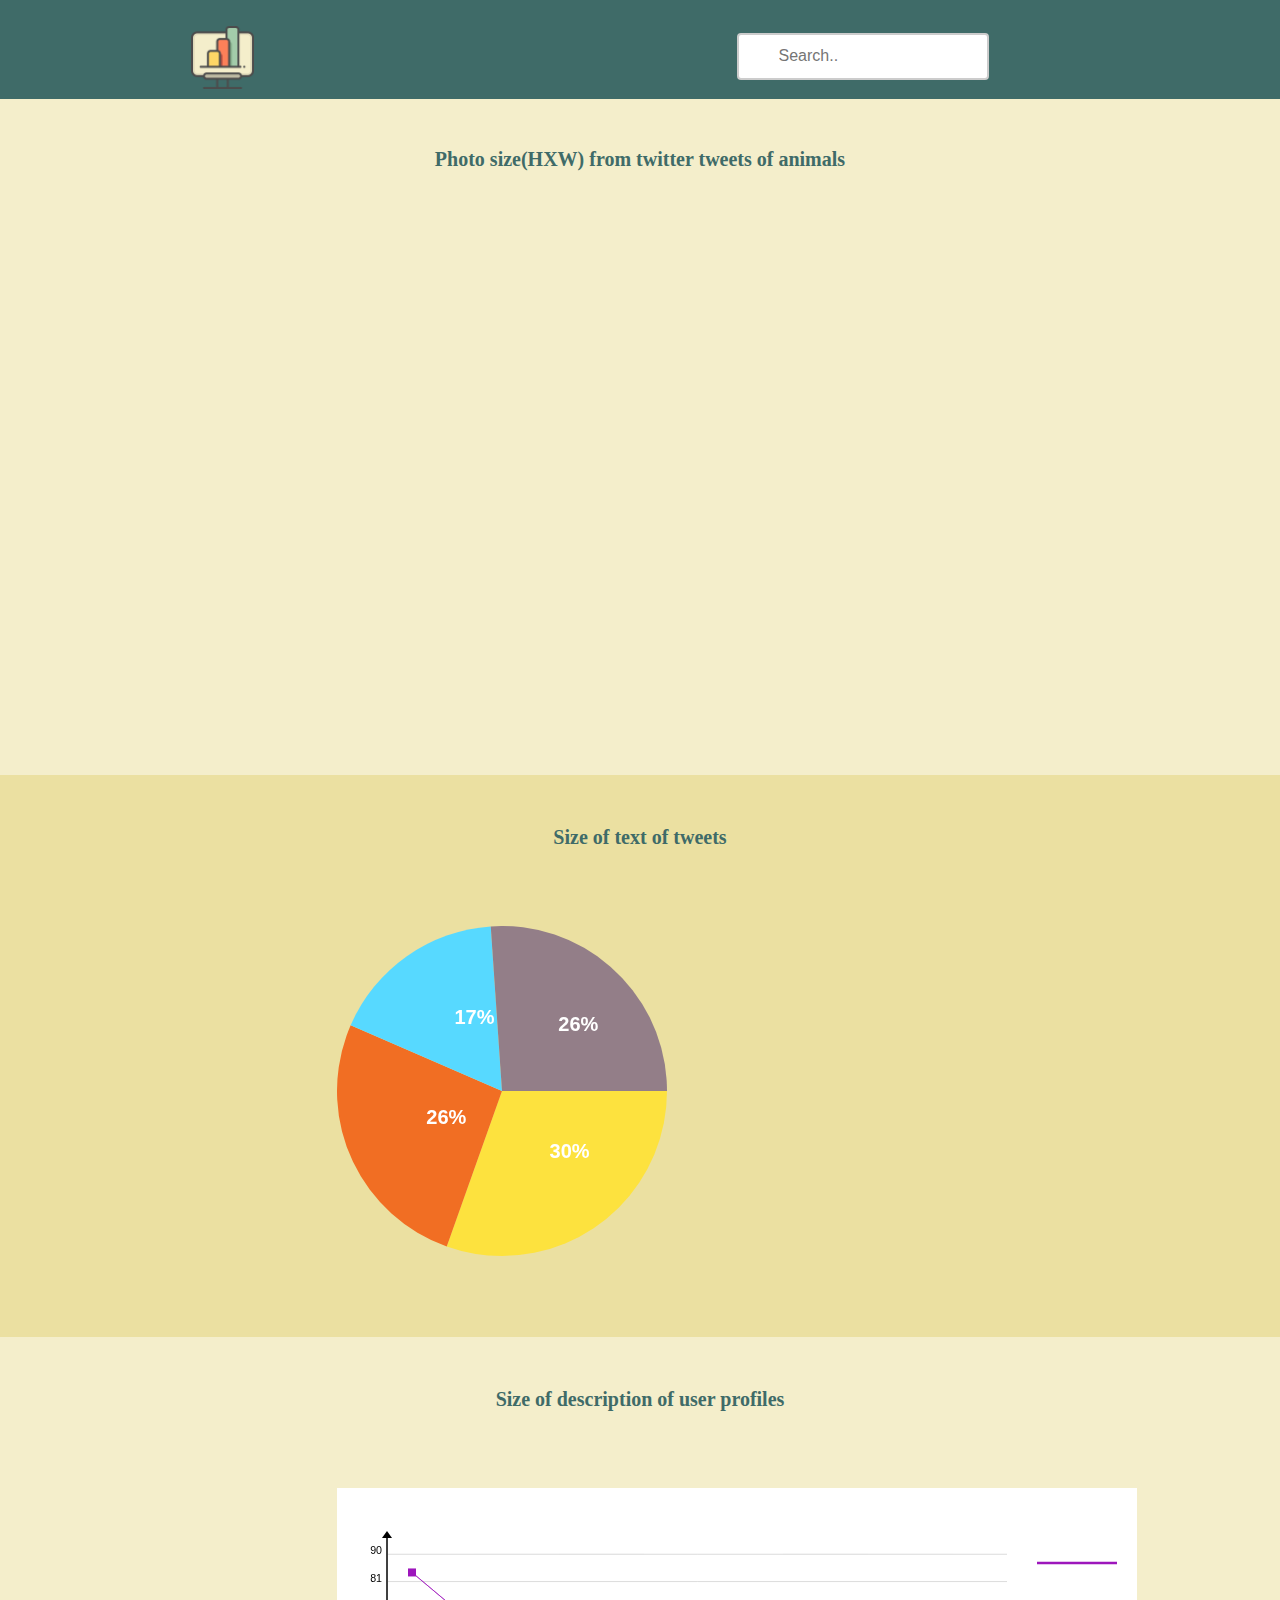
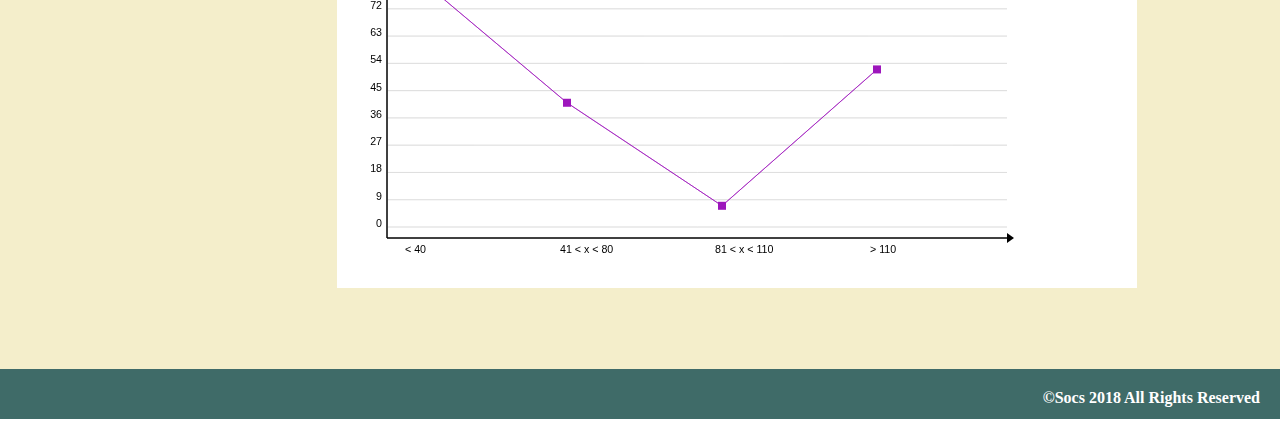
==== commit f8dc124d: "asdds" ====
--- a/index.html
+++ b/index.html
@@ -29,14 +29,6 @@
 			<p>Photo size(HXW) from twitter tweets of animals </p>
 			<div class="infoColumn">
 
-				<div class="dropdown">
-					<button onclick="myFunction()" class="dropbtn">Select a Chart</button>
-					<div id="myDropdown1" class="dropdown-content">
-						<a href="#home">Bar Chart</a>
-						<a href="#about">Donut Chart</a>
-						<a href="#contact">Contact</a>
-					</div>
-				</div>
 			</div>
 
 			<div class="imageColumn">
@@ -45,40 +37,25 @@
 		</div>
 
 		<div class="row">
-				<p>Photo size(HXW) from twitter tweets of animals </p>
+				<p>Size of text of tweets</p>
 				<div class="infoColumn">
 	
-					<div class="dropdown">
-						<button onclick="myFunction()" class="dropbtn">Select a Chart</button>
-						<div id="myDropdown2" class="dropdown-content">
-							<a href="#home">Bar Chart</a>
-							<a href="#about">Donut Chart</a>
-							<a href="#contact">Contact</a>
-						</div>
-					</div>
 				</div>
 	
 				<div class="imageColumn">
-					<div id="chart"></div>
+						<canvas id="myCanvas"></canvas>
 				</div>
 			</div>
 
 		<div class="row">
-			<p>Photo size(HXW) from twitter tweets of animals </p>
+			<p>Size of description of user profiles</p>
 			<div class="infoColumn">
-
-				<div class="dropdown">
-					<button onclick="myFunction()" class="dropbtn">Select a Chart</button>
-					<div id="myDropdown3" class="dropdown-content">
-						<a href="#home">Bar Chart</a>
-						<a href="#about">Donut Chart</a>
-						<a href="#contact">Contact</a>
-					</div>
-				</div>
 			</div>
 
 			<div class="imageColumn">
-				<div id="chart"></div>
+					<canvas id="canvas" width="800" height="400">
+							Canvas not supported!
+						</canvas>
 			</div>
 		</div>
 
--- a/stylesheets/styless.css
+++ b/stylesheets/styless.css
@@ -6,3 +6,58 @@
   height: 450px;
   margin: 2 auto;
 }
+
+#chart-wrapper{
+  position:relative;
+  top:50%;
+  left:78%;
+  bottom: -100px;
+  transform:translate(-50%,-50%);
+
+}
+#chartLine{
+  border:solid;
+  border-width:0 0 2px 2px;
+  border-color:#1dd2af;
+  /*  background: -webkit-linear-gradient(top,#1dd2af,#fff);*/
+}
+#weeks{
+  margin-left:60px;
+}
+#weeks>span{
+  width: 60px;
+    display: inline-block;
+     color:#1dd2af;
+  font-size:16px;
+}
+#weeks>span:before {
+  content: '';
+  width: 5px;
+  height: 5px;
+  position: absolute;
+  background-color: #1dd2af;
+  border-radius: 50%;
+  bottom: 20px;
+}
+#values{
+  position:absolute;
+  top:0;
+  left:-47px;
+  margin-top: -2px;
+}
+#values>span{
+  display:block;
+  color:#1dd2af;
+  font-size:16px;
+  height:30px;
+}
+#values>span:after {
+  content: '';
+  width: 4px;
+  height: 4px;
+  position: absolute;
+  background-color: #1dd2af;
+  border-radius: 50%;
+  margin-left: 5px;
+}
+
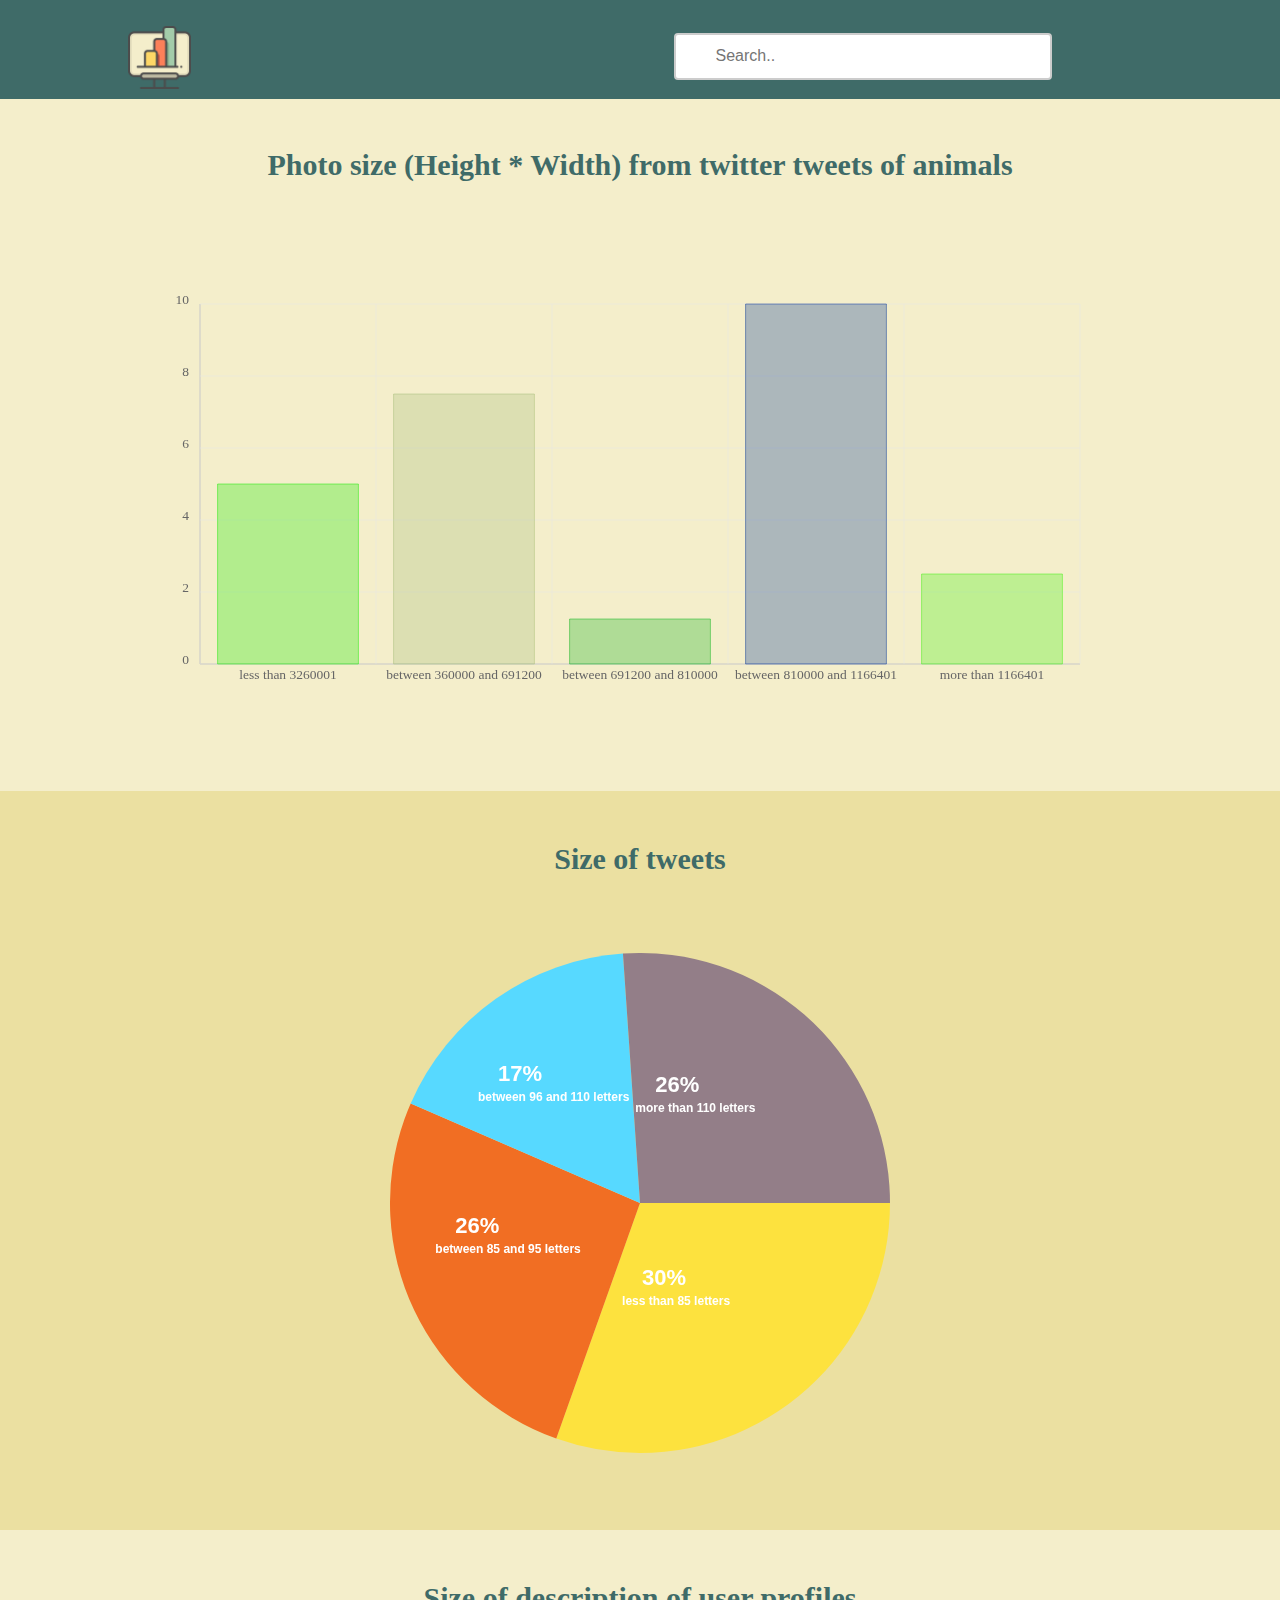
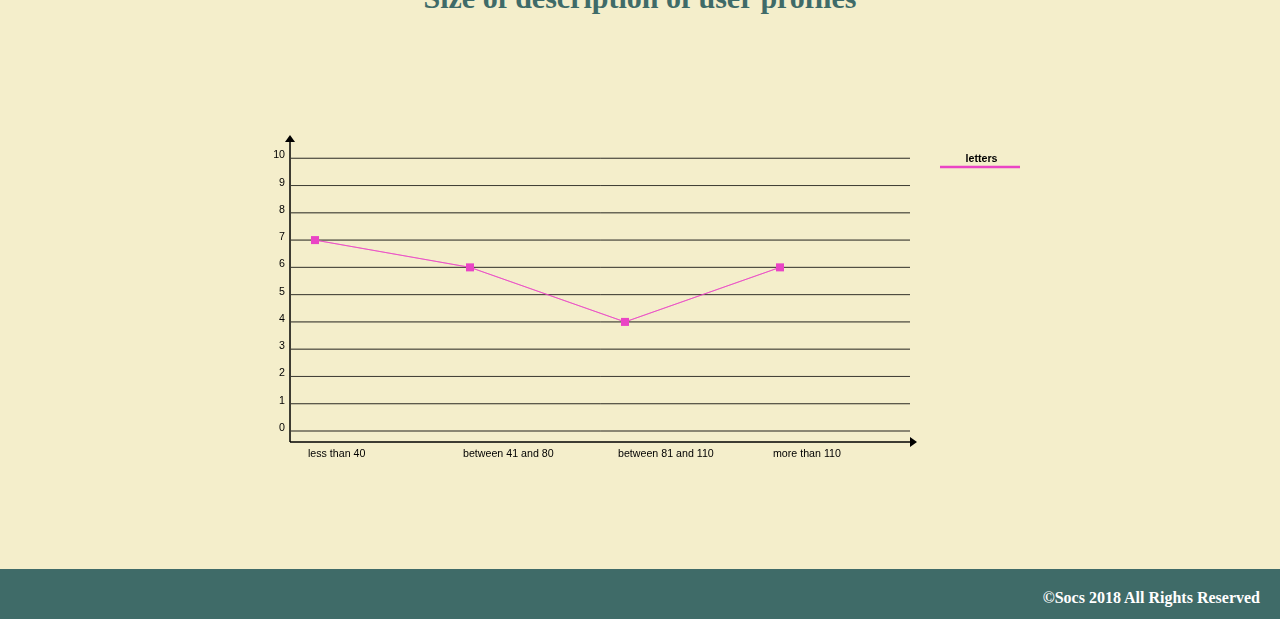
==== commit 67f7969a: "Last version" ====
--- a/index.html
+++ b/index.html
@@ -5,7 +5,6 @@
 	<title>HomePage</title>
 	<meta http-equiv="Content-Type" content="text/html;charset=UTF-8">
 	<link rel="stylesheet" type="text/css" href="stylesheets/styles.css">
-	<link rel="stylesheet" type="text/css" href="stylesheets/styless.css">
 	<link rel="icon" type="image/vnd.microsoft.icon" href="images/favicon.ico" />
 
 	<link rel="stylesheet" href="https://cdnjs.cloudflare.com/ajax/libs/font-awesome/4.7.0/css/font-awesome.min.css">
@@ -15,63 +14,45 @@
 
 	<div class="meniu">
 		<ul class="nav">
-
 			<li class="pozaHeader">
 				<img class="pozaHeader" src="images/logo.png" alt="logo"></li>
 			<li><input id="header-search" type="text" placeholder="Search.."></li>
-
 		</ul>
 	</div>
 
 	<div id="content">
 
 		<div class="row">
-			<p>Photo size(HXW) from twitter tweets of animals </p>
-			<div class="infoColumn">
-
-			</div>
-
-			<div class="imageColumn">
-				<div id="chart"></div>
-			</div>
+			<p>Photo size (Height * Width) from twitter tweets of animals </p>
+			<div id="chart"></div>
 		</div>
 
 		<div class="row">
-				<p>Size of text of tweets</p>
-				<div class="infoColumn">
-	
-				</div>
-	
-				<div class="imageColumn">
-						<canvas id="myCanvas"></canvas>
-				</div>
-			</div>
+			<p>Size of tweets</p>
+
+
+			<canvas id="myCanvas"></canvas>
+		</div>
 
 		<div class="row">
 			<p>Size of description of user profiles</p>
-			<div class="infoColumn">
-			</div>
 
-			<div class="imageColumn">
-					<canvas id="canvas" width="800" height="400">
-							Canvas not supported!
-						</canvas>
-			</div>
+			<canvas id="canvas" width="800" height="400">
+				Canvas not supported!
+			</canvas>
 		</div>
+	</div>
 
 	</div>
-
+	
 	<footer>
 		<ul class="footerSection">
 			<li class="coppyright">&#169;Socs 2018 All Rights Reserved</li>
 		</ul>
 	</footer>
-
-
-
-	<script src="scripts/bar.js"></script>
-	<script src="scripts/canvas-script.js"></script>
-	<script src="scripts/dropdown.js"></script>
+	<script src="scripts/barchart.js"></script>
+	<script src="scripts/linechart.js"></script>
+	<script src = "scripts/piechart.js"></script>
 </body>
 
 </html>--- a/stylesheets/styles.css
+++ b/stylesheets/styles.css
@@ -619,7 +619,7 @@
 
 /* line 122, ../sass/styles.scss */
 input[type=text] {
-  width: 20%;
+  width: 30%;
   box-sizing: border-box;
   border: 2px solid #ccc;
   border-radius: 4px;
@@ -651,9 +651,9 @@
   vertical-align: top;
 }
 #content .row .imageColumn {
-  width: 56%;
-  display: inline-block;
-  padding: 6% 7%;
+  width: 90%;
+  display: inline-block;
+  padding: 5% 7%;
   vertical-align: middle;
 }
 /* line 156, ../sass/styles.scss */
@@ -670,7 +670,7 @@
   width: 100%;
   text-align: center;
   font-family: "Copperplate";
-  font-size: 20px;
+  font-size: 30px;
   color: #3f6b68;
   font-weight: bold;
   padding-top: 4%;
@@ -719,6 +719,7 @@
   color: #FFF;
   margin: 20px;
   font-weight: 600;
+  margin-bottom: 0px;
 }
 
 /*End-Footer*/
@@ -978,5 +979,75 @@
 }
 
 
-
-
+#canvas{
+  padding: 6% 0;
+  margin: auto;
+  display: block;
+  width: 800px;
+}
+
+#chart{
+  padding: 6% 0;
+  margin: auto;
+  display: block;
+  width: 1100px;
+}
+#myCanvas
+{
+  padding: 6% 0;
+  margin: auto;
+  display: block;
+}
+#chart-wrapper{
+  position:relative;
+  top:50%;
+  left:78%;
+  bottom: -100px;
+  transform:translate(-50%,-50%);
+
+}
+#chartLine{
+  border:solid;
+  border-width:0 0 2px 2px;
+  border-color:#1dd2af;
+  /*  background: -webkit-linear-gradient(top,#1dd2af,#fff);*/
+}
+#weeks{
+  margin-left:60px;
+}
+#weeks>span{
+  width: 60px;
+    display: inline-block;
+     color:#1dd2af;
+  font-size:16px;
+}
+#weeks>span:before {
+  content: '';
+  width: 5px;
+  height: 5px;
+  position: absolute;
+  background-color: #1dd2af;
+  border-radius: 50%;
+  bottom: 20px;
+}
+#values{
+  position:absolute;
+  top:0;
+  left:-47px;
+  margin-top: -2px;
+}
+#values>span{
+  display:block;
+  color:#1dd2af;
+  font-size:16px;
+  height:30px;
+}
+#values>span:after {
+  content: '';
+  width: 4px;
+  height: 4px;
+  position: absolute;
+  background-color: #1dd2af;
+  border-radius: 50%;
+  margin-left: 5px;
+}
